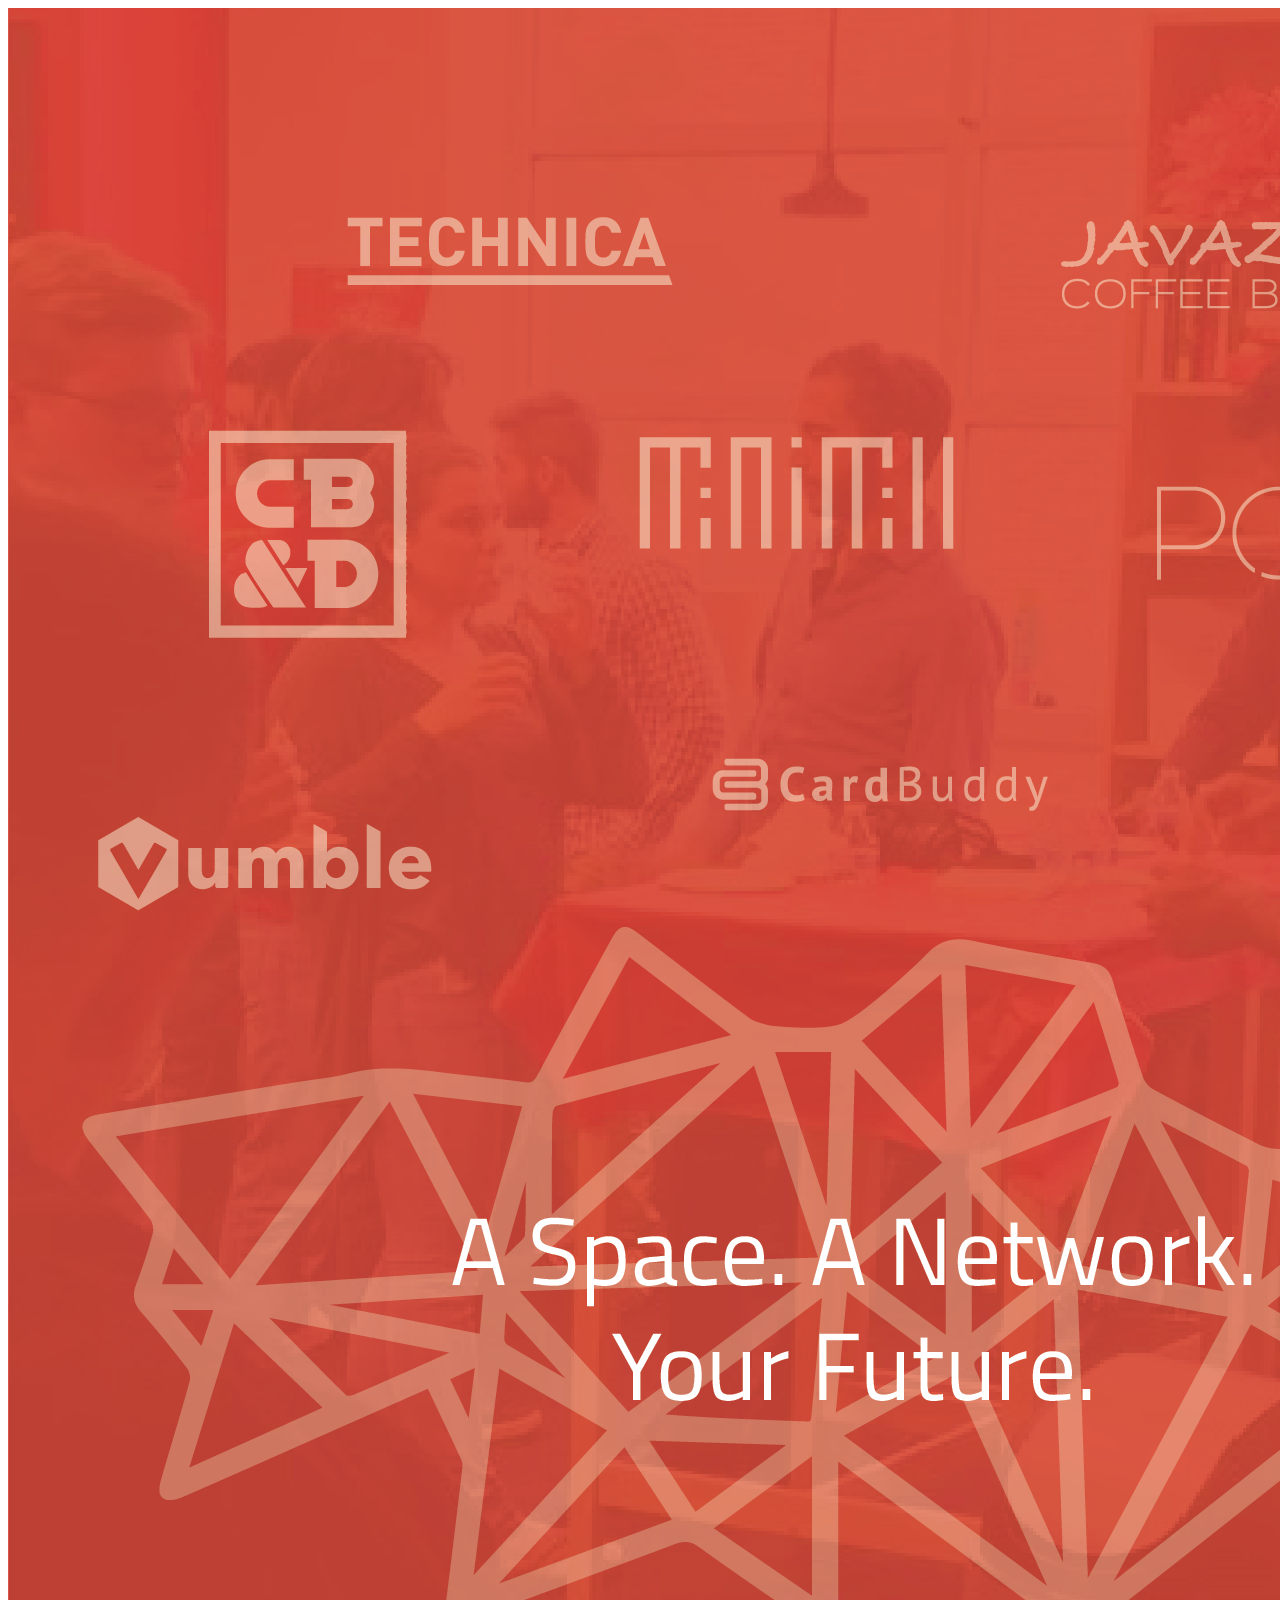
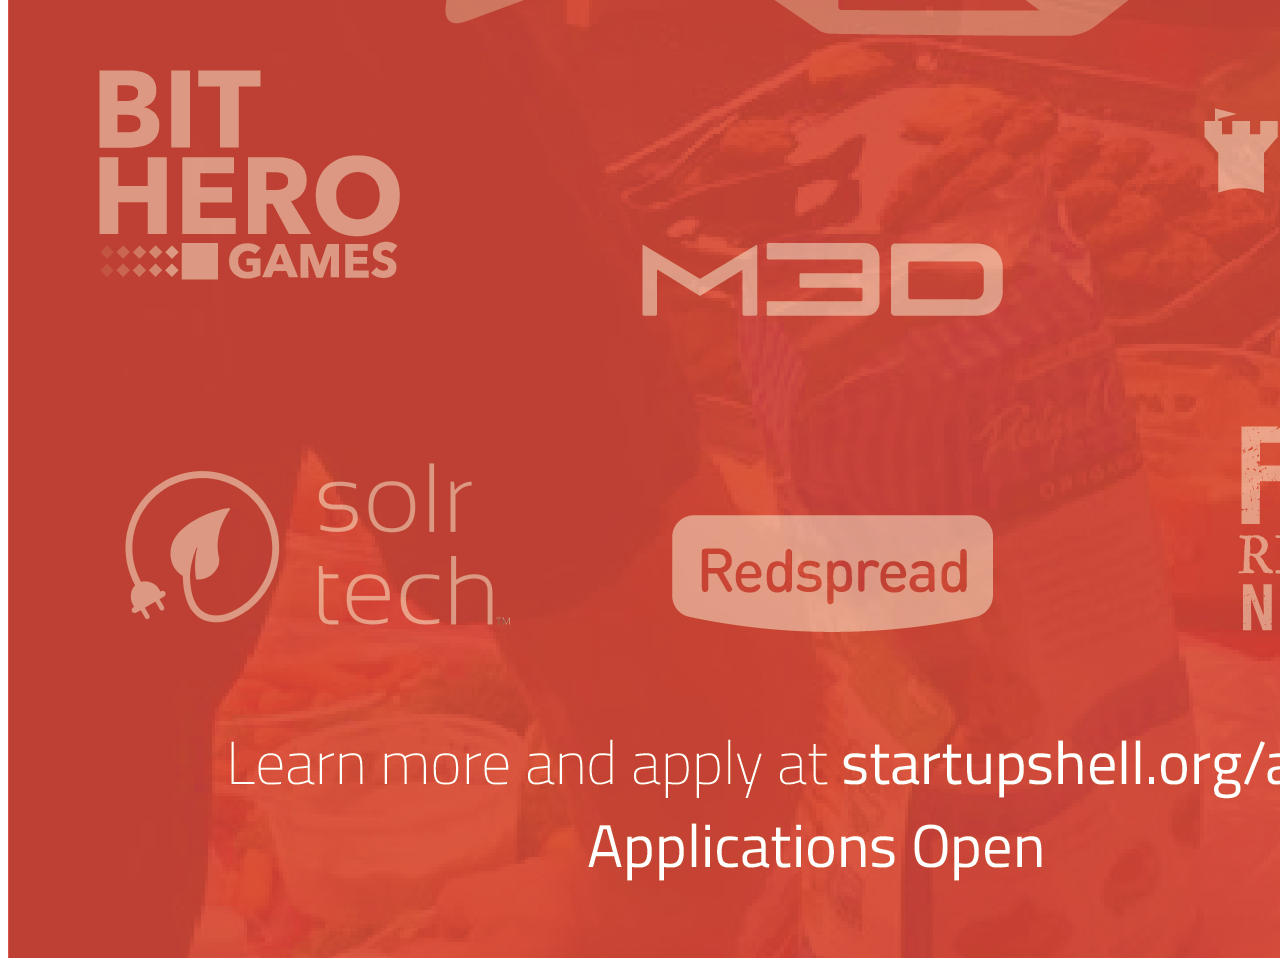
==== index.html @ f0d082f2 "Added foo to the bar" ====
<html lang="en">
<head>
  <meta charset="utf-8">
  <title>Alex's INST377 Spring Test Page</title>
</head>

<body>
    <img src="/applications open 2020.png" alt="Application Open Startup Shell">
</body>
</html>
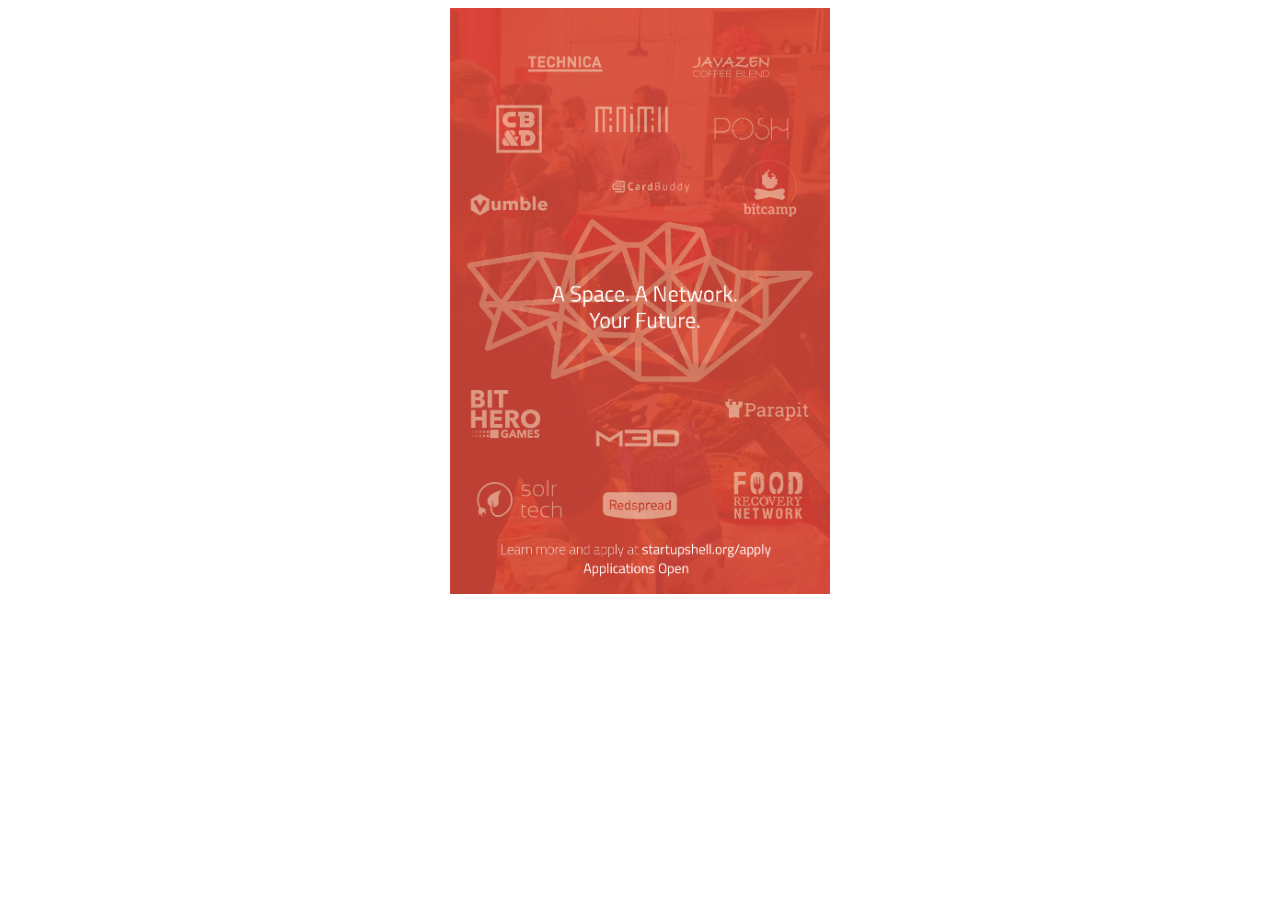
==== commit dcd09ac9: "Update index.html" ====
--- a/index.html
+++ b/index.html
@@ -2,9 +2,17 @@
 <head>
   <meta charset="utf-8">
   <title>Alex's INST377 Spring Test Page</title>
+  <style>
+    img {
+      width: 30%;
+      display: block;
+      margin-left: auto;
+      margin-right: auto;
+    }
+    </style>
 </head>
 
 <body>
-    <img src="/applications open 2020.png" alt="Application Open Startup Shell">
+    <img src="applications open 2020.png" alt="Application Open Startup Shell">
 </body>
 </html>